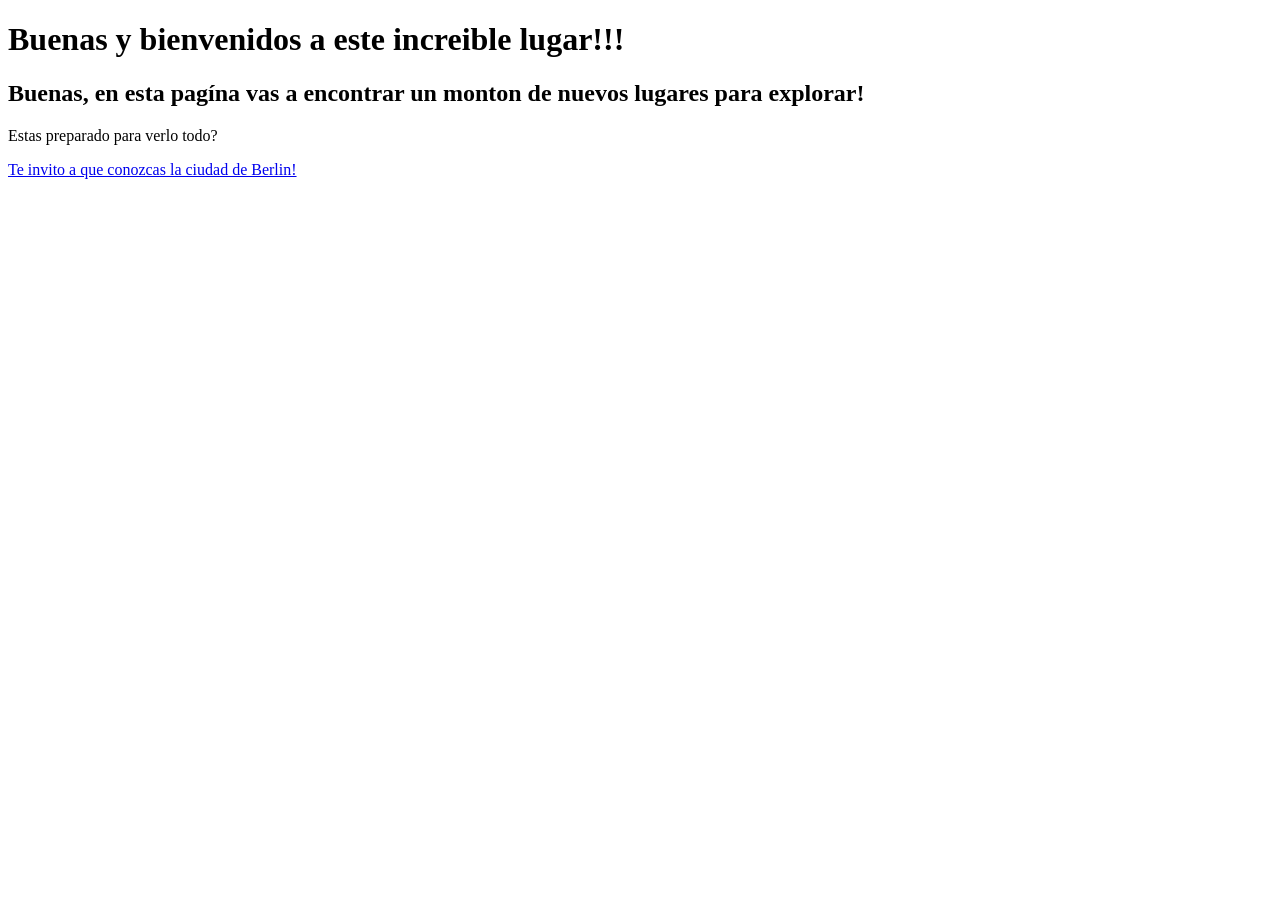
==== index.html @ 249117c0 "first commit" ====
<!DOCTYPE html>
<html lang="es">

<head>
  <meta charset="UTF-8">
  <meta name="viewport"
  content="width=device-width, initial-scale=1.0"">
  <title>Bienvenido al verdadero Turismo!!</title>
  <meta name="description"
  content="Meter descripcion">
  <link rel="stylesheet" href="estilos.css">
</head>
<body>
  <header>
    <h1>Buenas y bienvenidos a este increible lugar!!!</h1>
  </header>
  <main>
  <h2>Buenas, en esta pagína vas a encontrar un monton de nuevos lugares para explorar!</h2>
  <p>Estas preparado para verlo todo?</p>
  <a href="ciudad.html">Te invito a que conozcas la ciudad de Berlin!</a>
  </main>
</body>
</html>
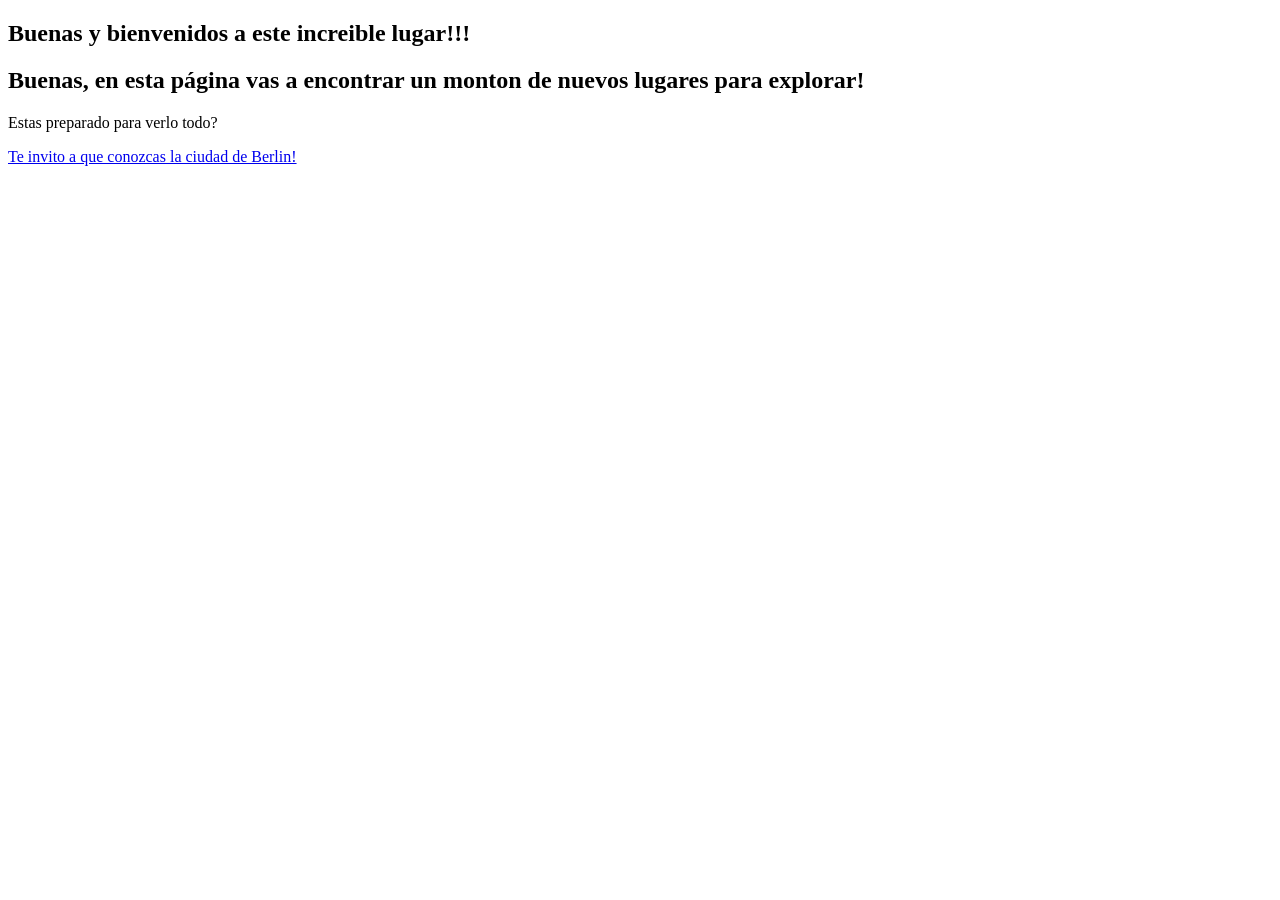
==== commit d8c6e8aa: "arreglo estructura nav" ====
--- a/index.html
+++ b/index.html
@@ -4,7 +4,7 @@
 <head>
   <meta charset="UTF-8">
   <meta name="viewport"
-  content="width=device-width, initial-scale=1.0"">
+  content="width=device-width, initial-scale=1.0">
   <title>Bienvenido al verdadero Turismo!!</title>
   <meta name="description"
   content="Meter descripcion">
@@ -12,10 +12,12 @@
 </head>
 <body>
   <header>
-    <h1>Buenas y bienvenidos a este increible lugar!!!</h1>
+    <nav>
+      <h1>Buenas y bienvenidos a este increible lugar!!!</h1>
+    </nav>
   </header>
   <main>
-  <h2>Buenas, en esta pagína vas a encontrar un monton de nuevos lugares para explorar!</h2>
+  <h2>Buenas, en esta página vas a encontrar un monton de nuevos lugares para explorar!</h2>
   <p>Estas preparado para verlo todo?</p>
   <a href="ciudad.html">Te invito a que conozcas la ciudad de Berlin!</a>
   </main>
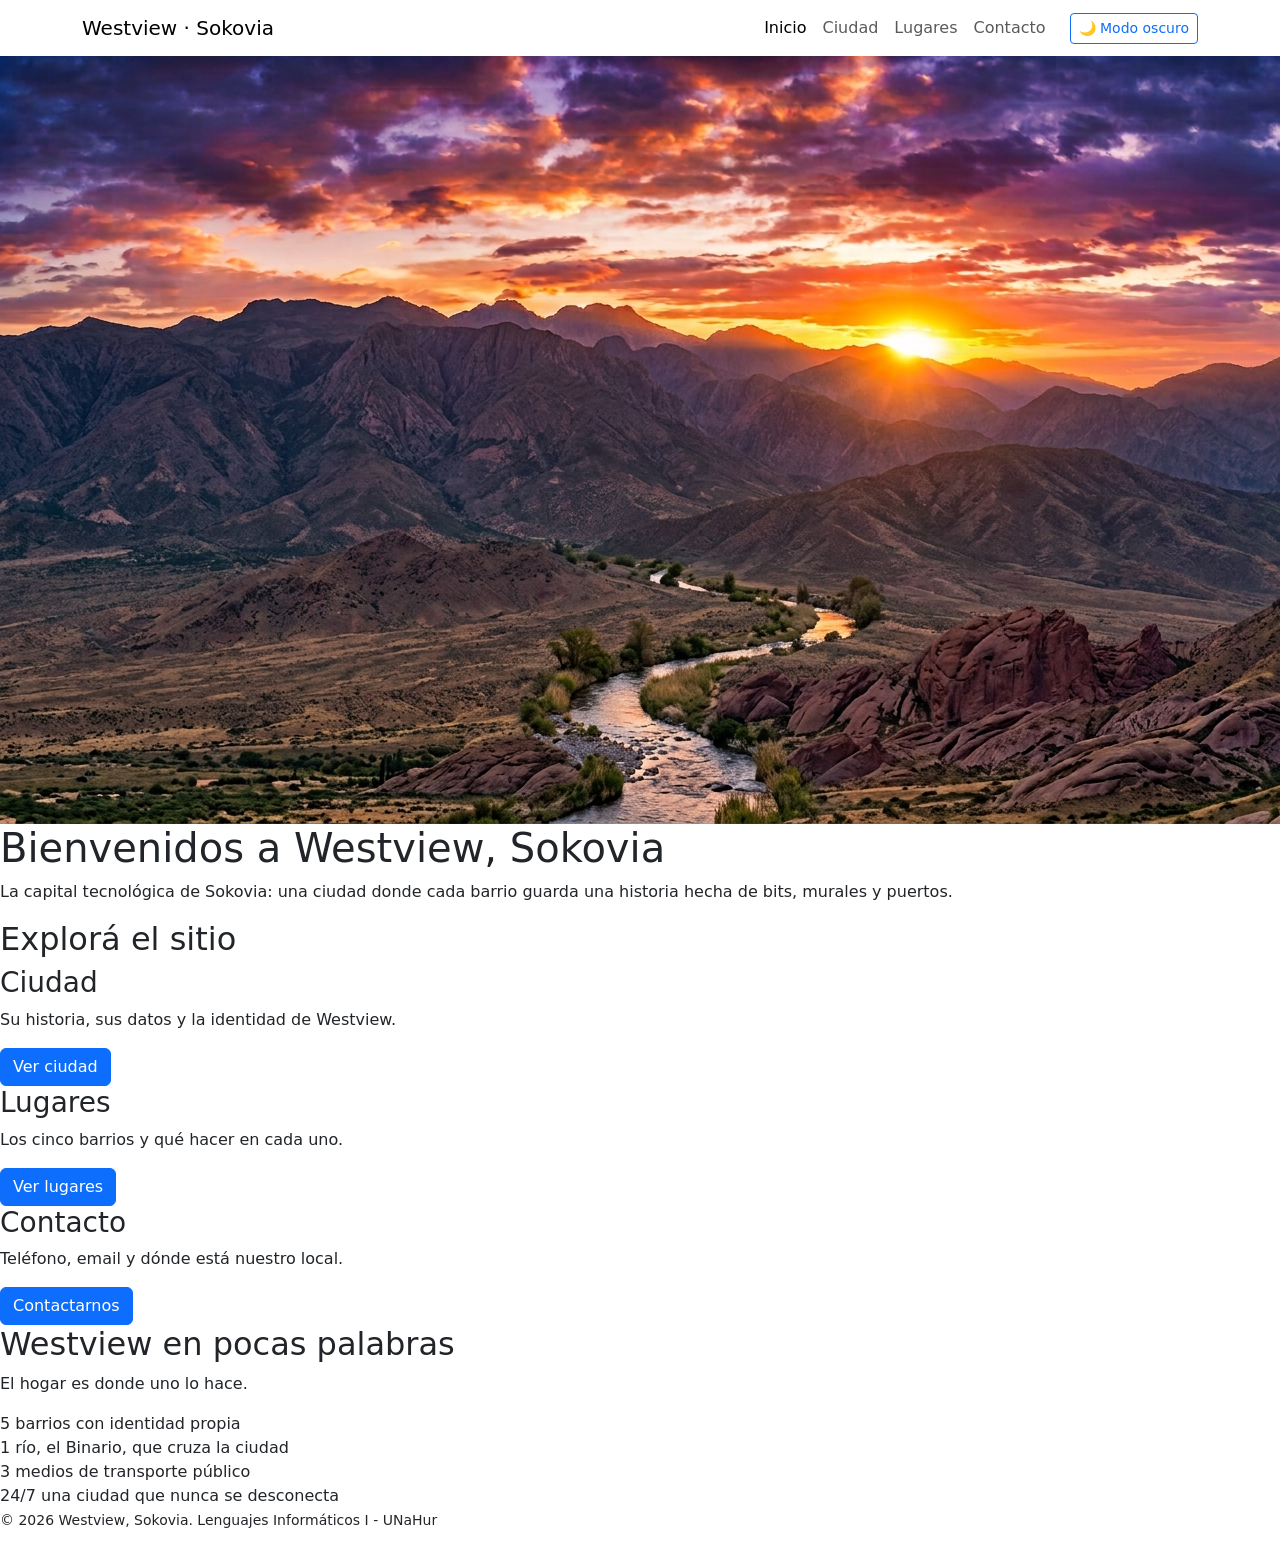
==== commit 3635f09a: "Add files via upload" ====
--- a/index.html
+++ b/index.html
@@ -1,25 +1,100 @@
-<!DOCTYPE html>
-<html lang="es">
-
-<head>
-  <meta charset="UTF-8">
-  <meta name="viewport"
-  content="width=device-width, initial-scale=1.0">
-  <title>Bienvenido al verdadero Turismo!!</title>
-  <meta name="description"
-  content="Meter descripcion">
-  <link rel="stylesheet" href="estilos.css">
-</head>
-<body>
-  <header>
-    <nav>
-      <h1>Buenas y bienvenidos a este increible lugar!!!</h1>
-    </nav>
-  </header>
-  <main>
-  <h2>Buenas, en esta página vas a encontrar un monton de nuevos lugares para explorar!</h2>
-  <p>Estas preparado para verlo todo?</p>
-  <a href="ciudad.html">Te invito a que conozcas la ciudad de Berlin!</a>
-  </main>
-</body>
+<!DOCTYPE html>
+<html lang="es">
+
+<head>
+  <meta charset="UTF-8">
+  <meta name="viewport" content="width=device-width, initial-scale=1.0">
+  <title>Inicio | Westview, Sokovia</title>
+  <meta name="description" content="Westview, la ciudad tecnológica de Sokovia: cinco barrios con historia, murales, puertos y mucho código.">
+  <link rel="preconnect" href="https://fonts.googleapis.com">
+  <link rel="preconnect" href="https://fonts.gstatic.com" crossorigin>
+  <link href="https://fonts.googleapis.com/css2?family=Lora:wght@600;700&family=Nunito:wght@400;600;700&display=swap" rel="stylesheet">
+  <link href="https://cdn.jsdelivr.net/npm/bootstrap@5.3.3/dist/css/bootstrap.min.css" rel="stylesheet">
+  <link rel="stylesheet" href="css/estilos.css">
+</head>
+
+<body>
+  <header>
+    <nav class="navbar navbar-expand-lg" aria-label="Menú principal">
+      <div class="container">
+        <a class="navbar-brand" href="index.html">Westview <span class="navbar-pais">· Sokovia</span></a>
+        <button class="navbar-toggler" type="button" data-bs-toggle="collapse" data-bs-target="#menu-principal" aria-controls="menu-principal" aria-expanded="false" aria-label="Abrir o cerrar el menú">
+          <span class="navbar-toggler-icon"></span>
+        </button>
+        <div class="collapse navbar-collapse" id="menu-principal">
+          <ul class="navbar-nav ms-auto">
+          <li class="nav-item"><a class="nav-link active" href="index.html" aria-current="page">Inicio</a></li>
+          <li class="nav-item"><a class="nav-link" href="ciudad.html">Ciudad</a></li>
+          <li class="nav-item"><a class="nav-link" href="lugares.html">Lugares</a></li>
+          <li class="nav-item"><a class="nav-link" href="contacto.html">Contacto</a></li>
+          </ul>
+          <button id="btn-modo" class="btn btn-outline-primary btn-sm ms-lg-3" type="button" aria-pressed="false">🌙 Modo oscuro</button>
+        </div>
+      </div>
+    </nav>
+  </header>
+
+  <main>
+    <div class="hero">
+      <img src="img/atardecer.jpg" class="hero-img" alt="Vista panorámica de Westview al atardecer con el río Binario">      
+      <div class="hero-texto">
+        <h1>Bienvenidos a Westview, Sokovia</h1>
+        <p>La capital tecnológica de Sokovia: una ciudad donde cada barrio guarda una historia hecha de bits, murales y puertos.</p>
+      </div>
+    </div>
+
+    <section id="explorar">
+      <h2>Explorá el sitio</h2>
+      <div class="tarjetas">
+        <article class="tarjeta">
+          <h3>Ciudad</h3>
+          <p>Su historia, sus datos y la identidad de Westview.</p>
+          <a class="btn btn-primary" href="ciudad.html">Ver ciudad</a>
+        </article>
+        <article class="tarjeta">
+          <h3>Lugares</h3>
+          <p>Los cinco barrios y qué hacer en cada uno.</p>
+          <a class="btn btn-primary" href="lugares.html">Ver lugares</a>
+        </article>
+        <article class="tarjeta">
+          <h3>Contacto</h3>
+          <p>Teléfono, email y dónde está nuestro local.</p>
+          <a class="btn btn-primary" href="contacto.html">Contactarnos</a>
+        </article>
+      </div>
+    </section>
+
+    <section id="cifras">
+      <h2>Westview en pocas palabras</h2>
+      <blockquote class="lema">
+        <p>El hogar es donde uno lo hace.</p>
+      </blockquote>
+      <div class="cifras">
+        <div class="cifra">
+          <span class="cifra-numero">5</span>
+          <span class="cifra-texto">barrios con identidad propia</span>
+        </div>
+        <div class="cifra">
+          <span class="cifra-numero">1</span>
+          <span class="cifra-texto">río, el Binario, que cruza la ciudad</span>
+        </div>
+        <div class="cifra">
+          <span class="cifra-numero">3</span>
+          <span class="cifra-texto">medios de transporte público</span>
+        </div>
+        <div class="cifra">
+          <span class="cifra-numero">24/7</span>
+          <span class="cifra-texto">una ciudad que nunca se desconecta</span>
+        </div>
+      </div>
+    </section>
+  </main>
+
+  <footer>
+    <p><small>© 2026 Westview, Sokovia. Lenguajes Informáticos I - UNaHur</small></p>
+  </footer>
+  <script src="https://cdn.jsdelivr.net/npm/bootstrap@5.3.3/dist/js/bootstrap.bundle.min.js"></script>
+  <script src="js/main.js"></script>
+</body>
+
 </html>
